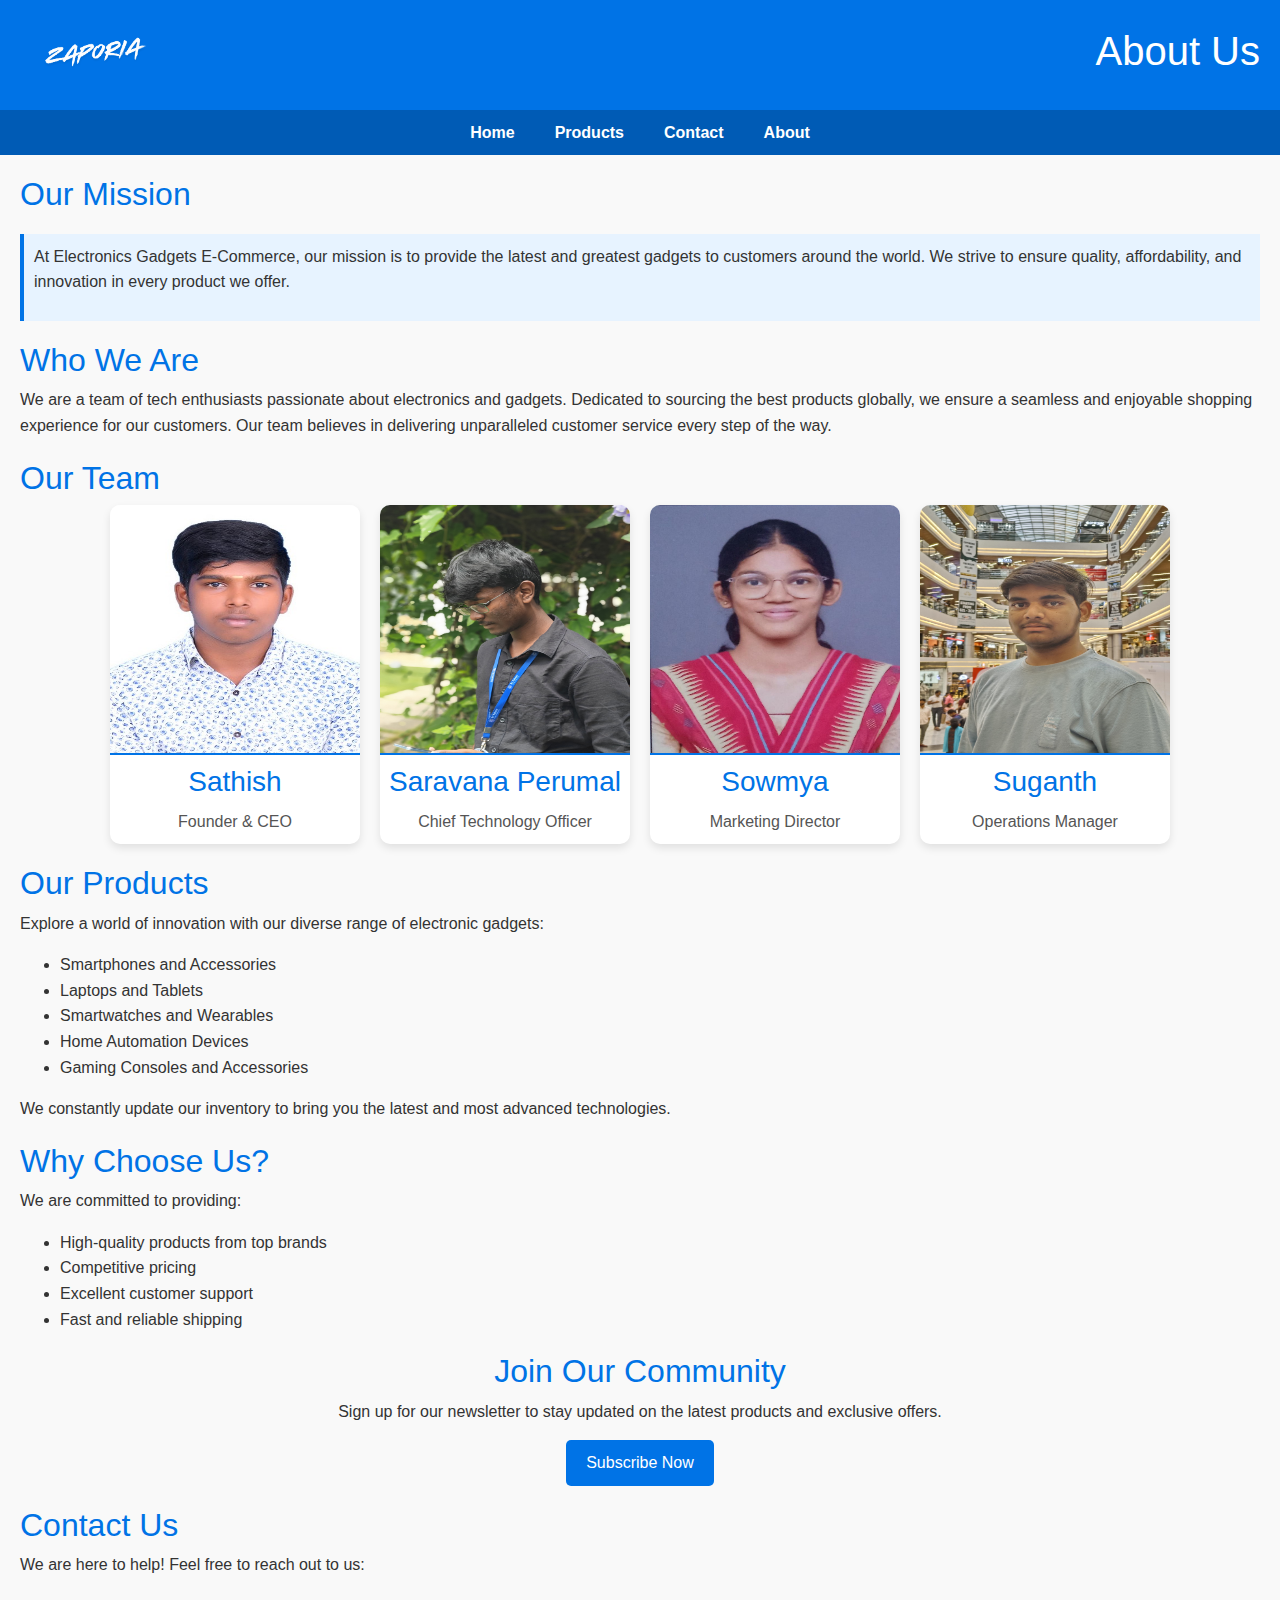
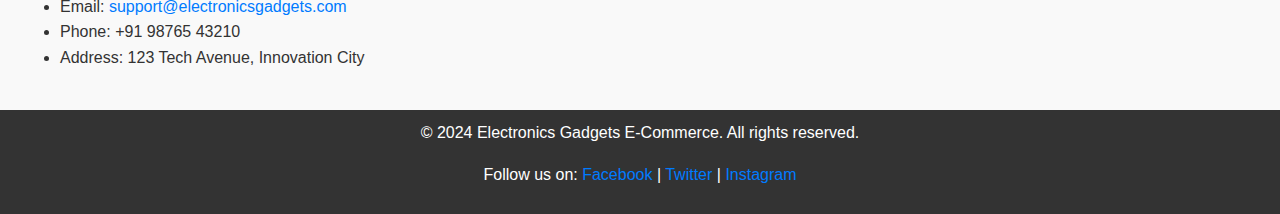
==== about.html @ 0d40ba9b "image added" ====
<!DOCTYPE html>
<html lang="en">
<head>
    <meta charset="UTF-8">
    <meta name="viewport" content="width=device-width, initial-scale=1.0">
    <title>About Us - Electronics Gadgets E-Commerce</title>
    <link rel="stylesheet" href="https://stackpath.bootstrapcdn.com/bootstrap/4.5.2/css/bootstrap.min.css">
    <style>
        body {
            font-family: Arial, sans-serif;
            line-height: 1.6;
            margin: 0;
            padding: 0;
            color: #333;
            background-color: #f9f9f9;
        }
        header {
            background-color: #0073e6;
            color: #fff;
            padding: 10px 20px;
            text-align: center;    
            display: flex;
            align-items: center;
            justify-content: space-between;
        }
        header div {
            font-size: 1.5rem;
            font-weight: bold;
            align-items: right;
        }
        header img {
            max-width: 150px;
        }
        header .search-bar {
            flex-grow: 1;
            margin: 0 20px;
        }
        .navbar {
            display: flex;
            justify-content: center;
            background-color: #005bb5;
            color: #fff;
            padding: 10px;
            text-align: center;
            position: sticky;
            top: 0;
            z-index: 1000;
        }
        nav a {
            color: #fff;
            margin: 0 20px;
            font-weight: bold;
            text-decoration: none;
            transition: color 0.3s, transform 0.3s;
        }
        nav a:hover {
            transform: translateY(-2px);
            color: #ffdd00;
        }
        main {
            padding: 20px;
        }
        section {
            margin-bottom: 20px;
        }
        h2 {
            color: #0073e6;
        }
        footer {
            background-color: #333;
            color: white;
            text-align: center;
            padding: 10px 0;
            position: relative;
            bottom: 0;
            width: 100%;
        }
        .highlight {
            background-color: #e7f3ff;
            border-left: 4px solid #0073e6;
            padding: 10px;
            margin: 20px 0;
        }
        .cta {
            text-align: center;
            margin: 20px 0;
        }
        .cta button {
            background-color: #0073e6;
            color: white;
            border: none;
            padding: 10px 20px;
            font-size: 16px;
            cursor: pointer;
            border-radius: 5px;
        }
        .cta button:hover {
            background-color: #005bb5;
        }
        .team {
            display: flex;
            flex-wrap: wrap;
            justify-content: center;
            gap: 20px;
        }
        .team-member {
            background: #fff;
            border-radius: 10px;
            box-shadow: 0 4px 8px rgba(0, 0, 0, 0.1);
            overflow: hidden;
            text-align: center;
            width: 250px;
            transition: transform 0.3s;
        }
        .team-member:hover {
            transform: scale(1.05);
        }
        .team-member img {
            width: 100%;
            border-bottom: 2px solid #0073e6;
        }
        .team-member h3 {
            margin: 10px 0;
            color: #0073e6;
        }
        .team-member p {
            margin: 10px;
            color: #555;
        }
    </style>
</head>
<body>
    <header>
        <img src="images/Zaporia.png" alt="Zaporia Logo">
        <div><h1>About Us</h1></div>
    </header>
    <nav class="navbar">
        <a href="home.html">Home</a>
        <a href="products.html">Products</a>
        <a href="contact.html">Contact</a>
        <a href="about.html">About</a>
    </nav>
    <main>
        <section>
            <h2>Our Mission</h2>
            <div class="highlight">
                <p>At Electronics Gadgets E-Commerce, our mission is to provide the latest and greatest gadgets to customers around the world. We strive to ensure quality, affordability, and innovation in every product we offer.</p>
            </div>
        </section>
        <section>
            <h2>Who We Are</h2>
            <p>We are a team of tech enthusiasts passionate about electronics and gadgets. Dedicated to sourcing the best products globally, we ensure a seamless and enjoyable shopping experience for our customers. Our team believes in delivering unparalleled customer service every step of the way.</p>
        </section>
        <section>
            <h2>Our Team</h2>
            <div class="team">
                <div class="team-member">
                    <img src="images/sathish.jpg" alt="Team Member 1" width="250" height="250">
                    <h3>Sathish</h3>
                    <p>Founder & CEO</p>
                </div>
                <div class="team-member">
                    <img src="images/perumal.jpg" alt="Team Member 2" width="250" height="250">
                    <h3>Saravana Perumal</h3>
                    <p>Chief Technology Officer</p>
                </div>
                <div class="team-member">
                    <img src="images/sowmya.jpg" alt="Team Member 3" wigth="250" height="250">
                    <h3>Sowmya</h3>
                    <p>Marketing Director</p>
                </div>
                <div class="team-member">
                    <img src="images/suganth.jpg" alt="Team Member 4" width="250" height="250">
                    <h3>Suganth</h3>
                    <p>Operations Manager</p>
                </div>
            </div>
        </section>
        <section>
            <h2>Our Products</h2>
            <p>Explore a world of innovation with our diverse range of electronic gadgets:</p>
            <ul>
                <li>Smartphones and Accessories</li>
                <li>Laptops and Tablets</li>
                <li>Smartwatches and Wearables</li>
                <li>Home Automation Devices</li>
                <li>Gaming Consoles and Accessories</li>
            </ul>
            <p>We constantly update our inventory to bring you the latest and most advanced technologies.</p>
        </section>
        <section>
            <h2>Why Choose Us?</h2>
            <p>We are committed to providing:</p>
            <ul>
                <li>High-quality products from top brands</li>
                <li>Competitive pricing</li>
                <li>Excellent customer support</li>
                <li>Fast and reliable shipping</li>
            </ul>
        </section>
        <section class="cta">
            <h2>Join Our Community</h2>
            <p>Sign up for our newsletter to stay updated on the latest products and exclusive offers.</p>
            <button>Subscribe Now</button>
        </section>
        <section>
            <h2>Contact Us</h2>
            <p>We are here to help! Feel free to reach out to us:</p>
            <ul>
                <li>Email: <a href="mailto:support@electronicsgadgets.com">support@electronicsgadgets.com</a></li>
                <li>Phone: +91 98765 43210</li>
                <li>Address: 123 Tech Avenue, Innovation City</li>
            </ul>
        </section>
    </main>
    <footer>
        <p>&copy; 2024 Electronics Gadgets E-Commerce. All rights reserved.</p>
        <p>Follow us on: <a href="#">Facebook</a> | <a href="#">Twitter</a> | <a href="#">Instagram</a></p>
    </footer>
</body>
</html>
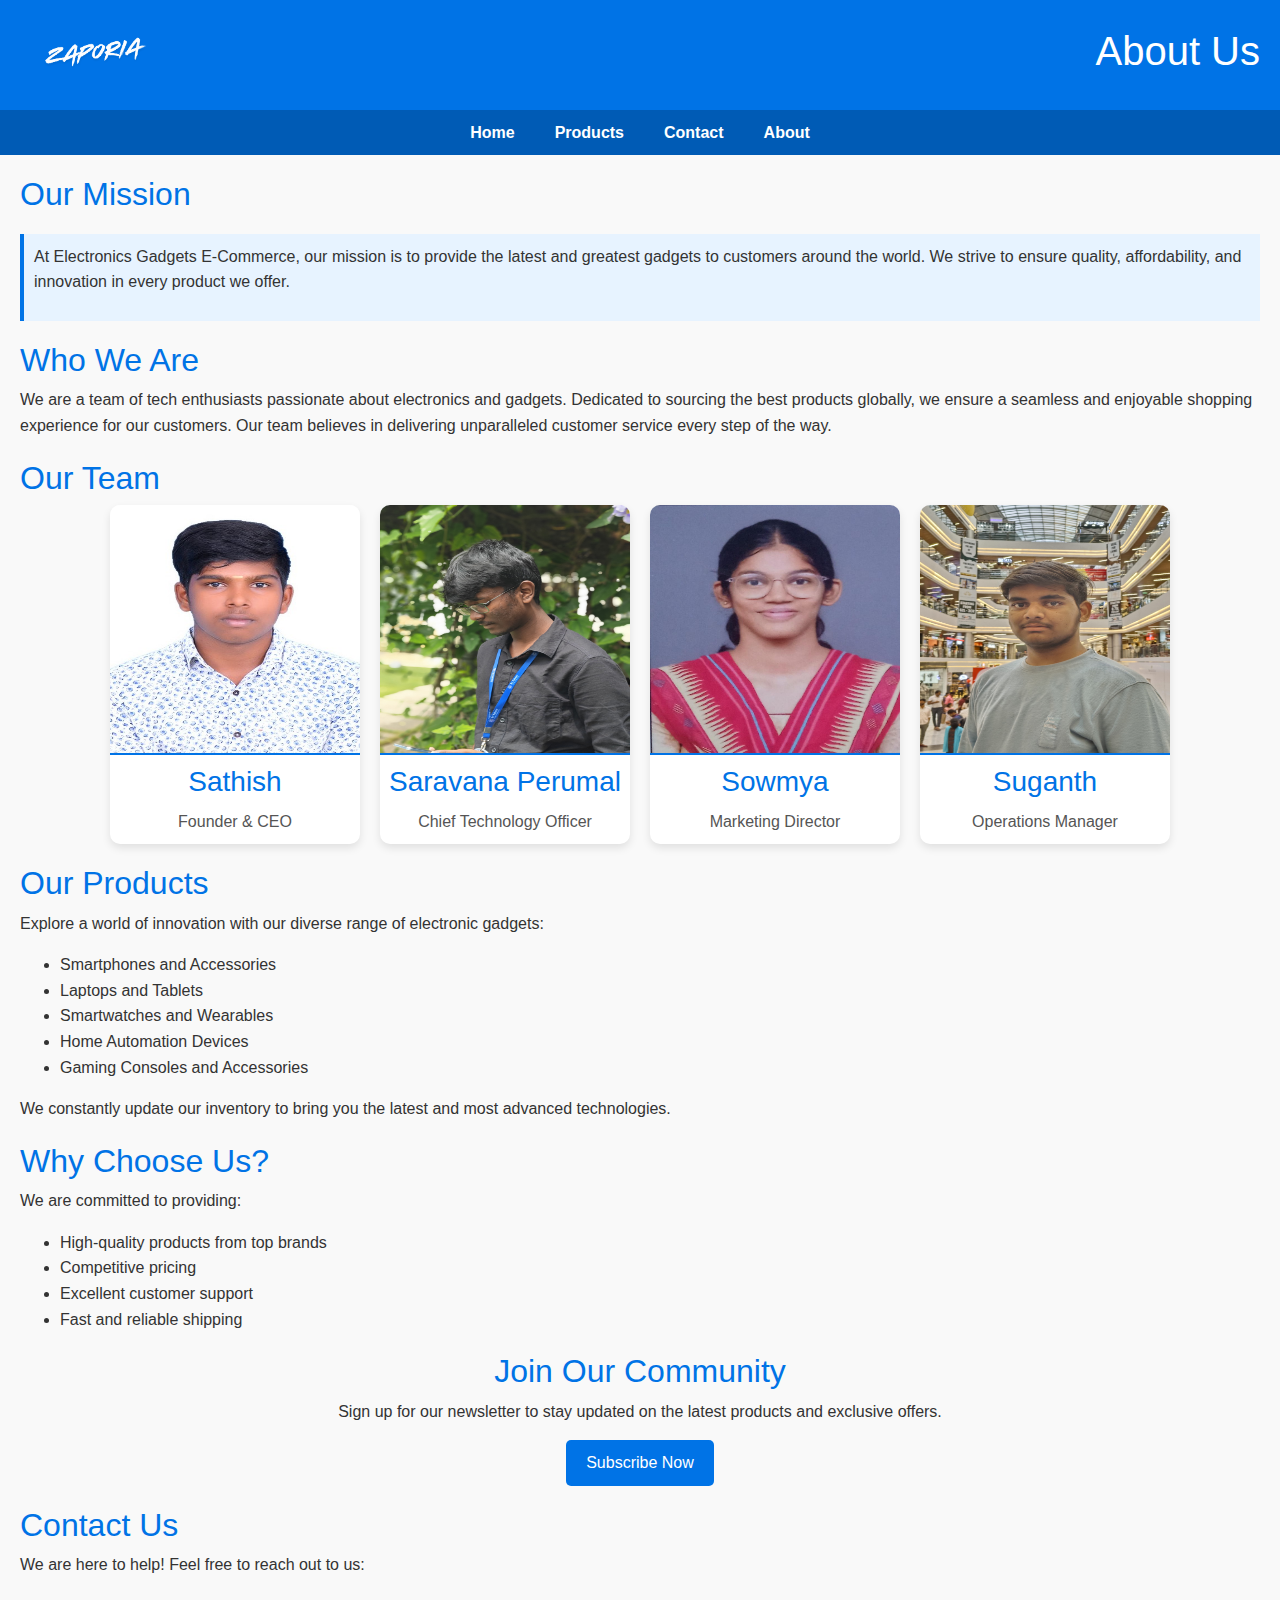
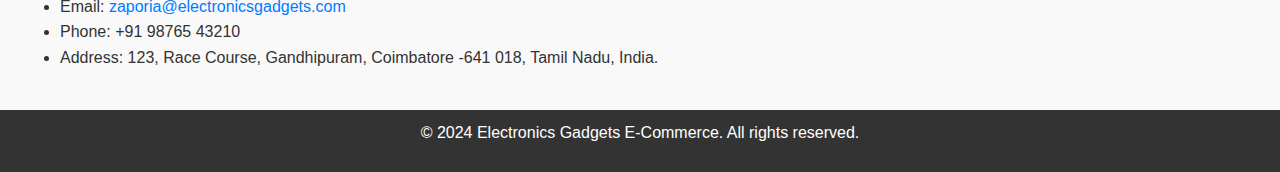
==== commit 9d561019: "update" ====
--- a/about.html
+++ b/about.html
@@ -127,6 +127,14 @@
             margin: 10px;
             color: #555;
         }
+        @keyframes fadeIn {
+            from { opacity: 0; }
+            to { opacity: 1; }
+        }
+        @keyframes fadeInUp {
+            from { opacity: 0; transform: translateY(20px); }
+            to { opacity: 1; transform: translateY(0); }
+        }
     </style>
 </head>
 <body>
@@ -207,15 +215,14 @@
             <h2>Contact Us</h2>
             <p>We are here to help! Feel free to reach out to us:</p>
             <ul>
-                <li>Email: <a href="mailto:support@electronicsgadgets.com">support@electronicsgadgets.com</a></li>
+                <li>Email: <a href="mailto:zaporia@electronicsgadgets.com">zaporia@electronicsgadgets.com</a></li>
                 <li>Phone: +91 98765 43210</li>
-                <li>Address: 123 Tech Avenue, Innovation City</li>
+                <li>Address: 123, Race Course, Gandhipuram, Coimbatore -641 018, Tamil Nadu, India.</li>
             </ul>
         </section>
     </main>
     <footer>
         <p>&copy; 2024 Electronics Gadgets E-Commerce. All rights reserved.</p>
-        <p>Follow us on: <a href="#">Facebook</a> | <a href="#">Twitter</a> | <a href="#">Instagram</a></p>
     </footer>
 </body>
 </html>
